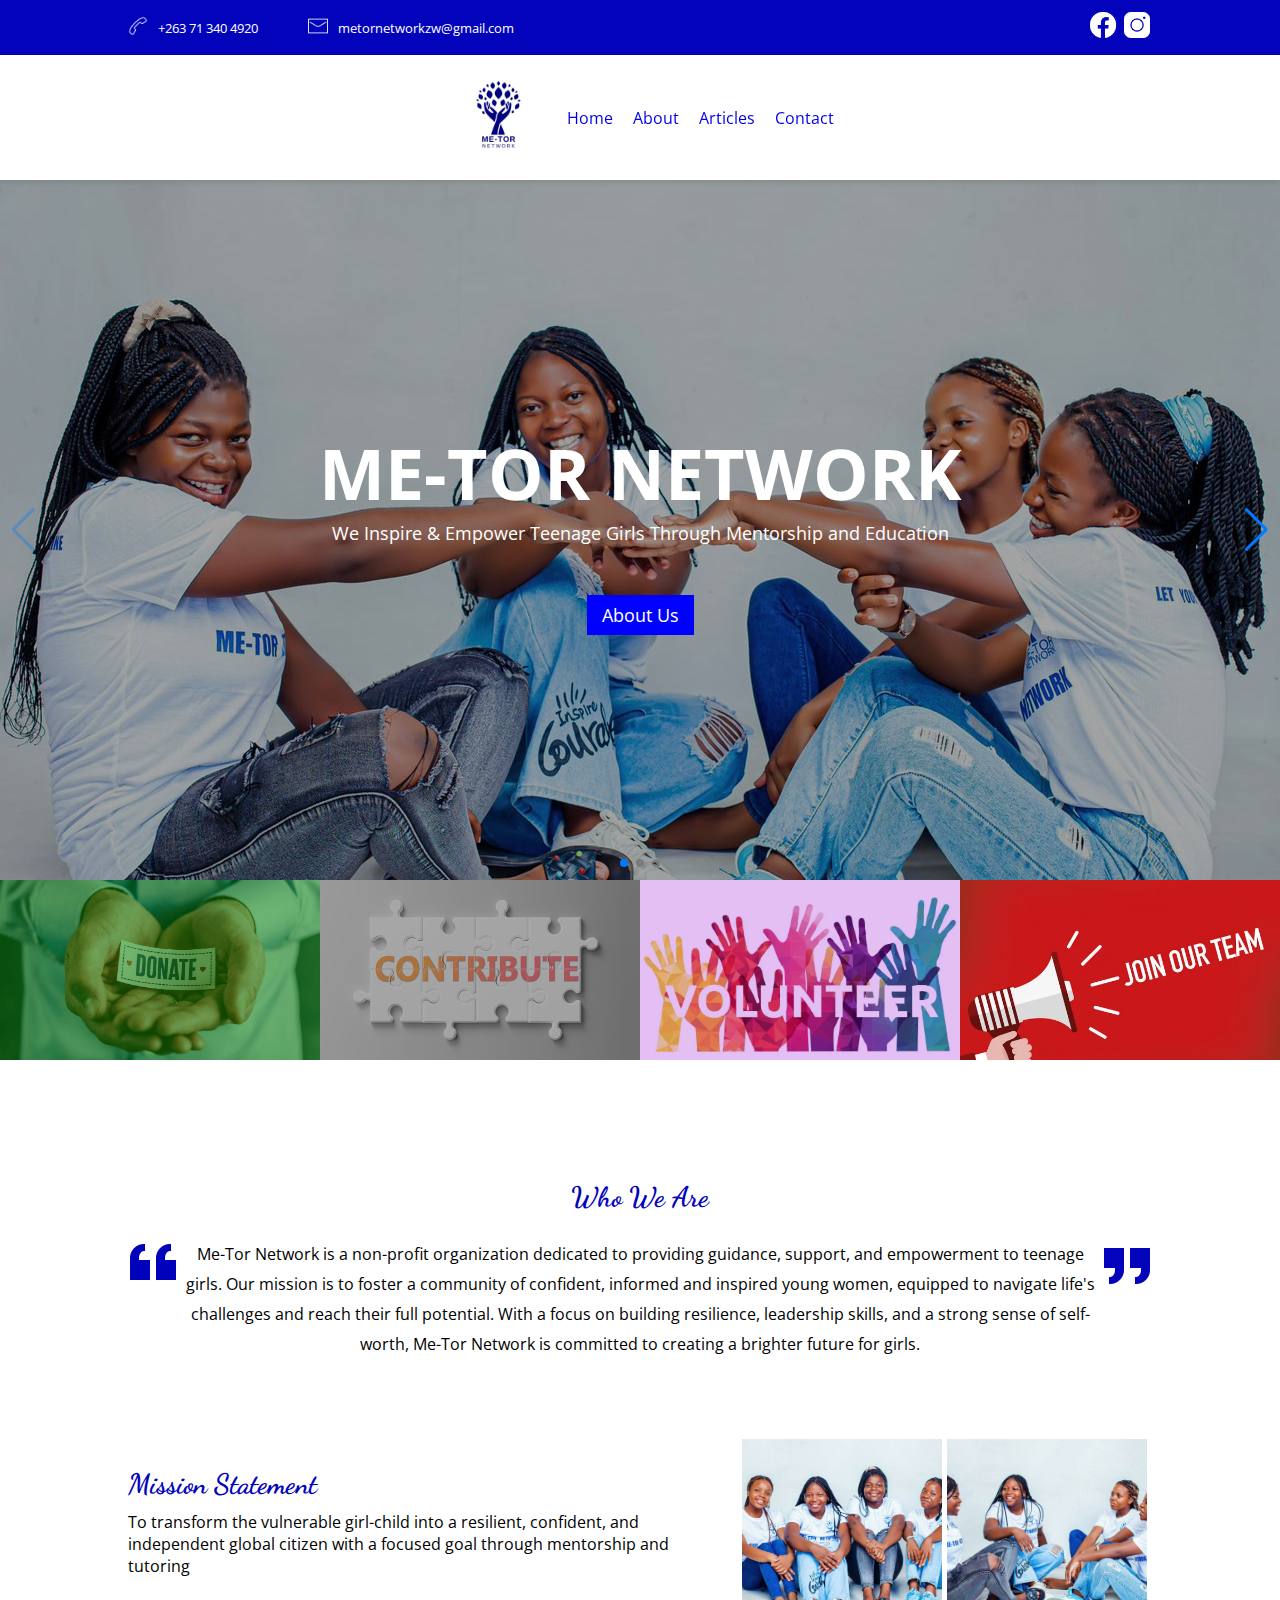
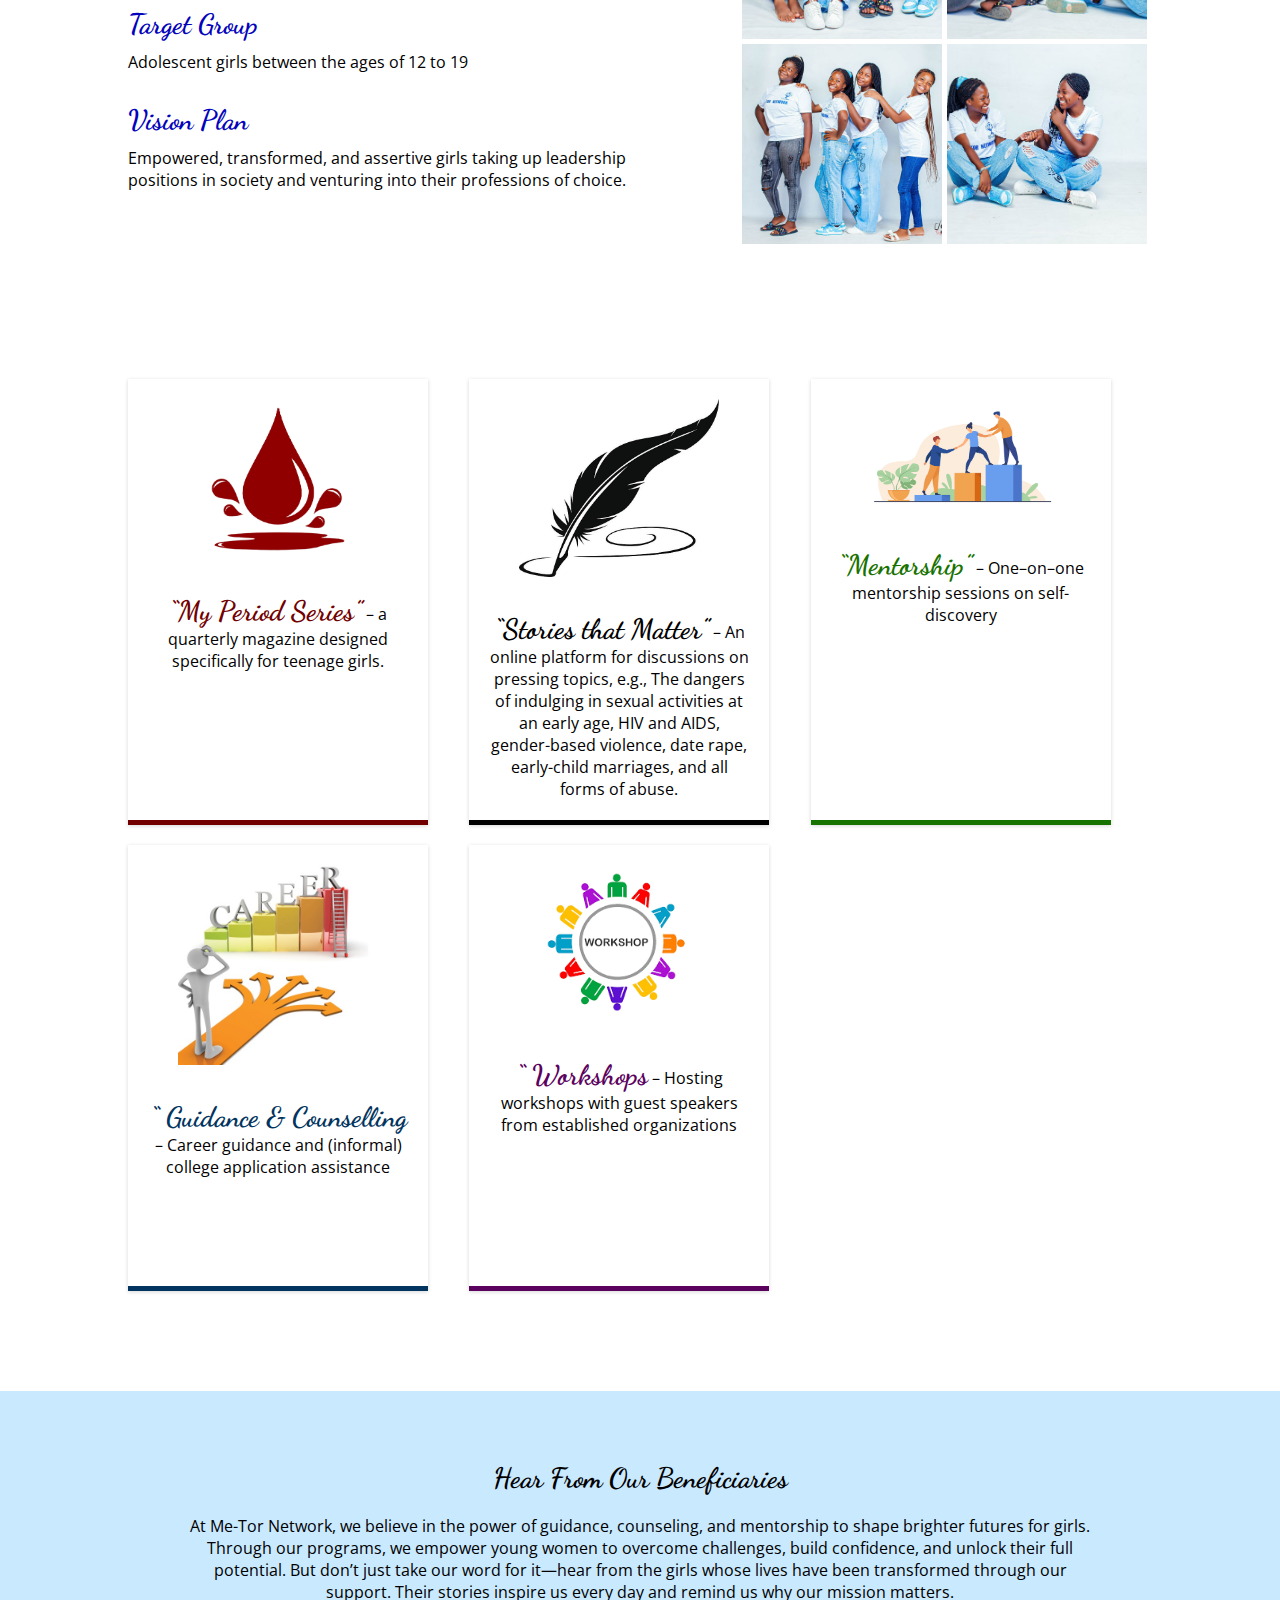
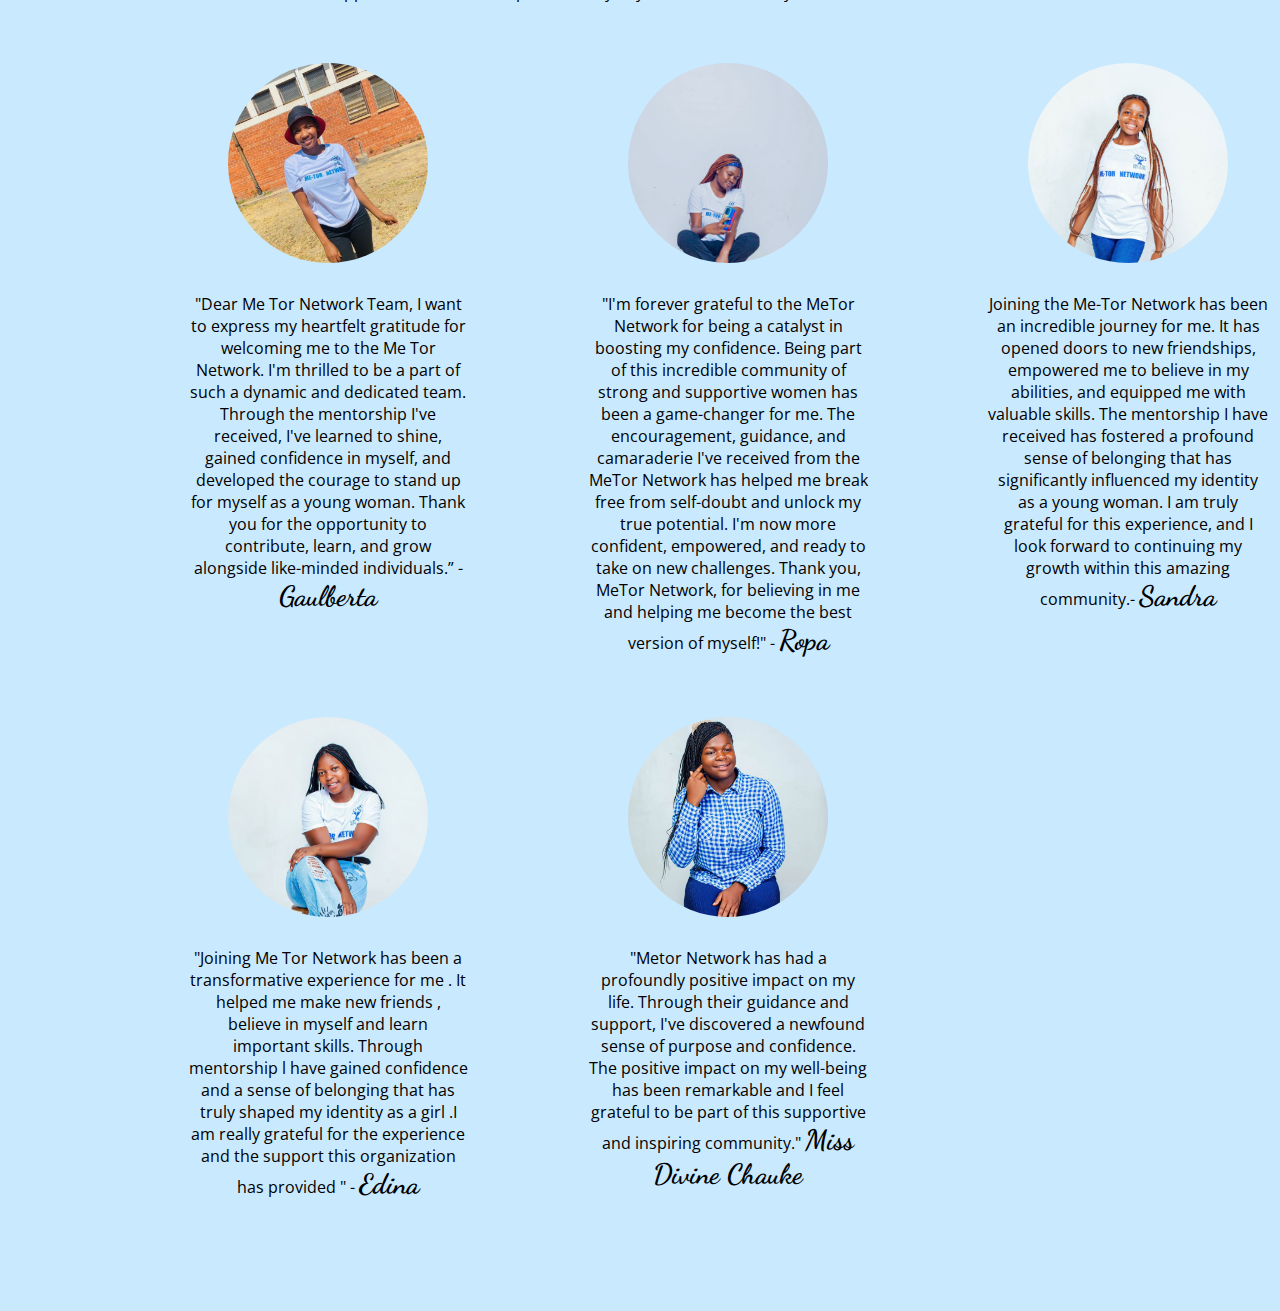
==== index.html @ 8245f542 "Add files via upload" ====
<!DOCTYPE html>
<html lang="en">
<head>
    <meta charset="UTF-8">
    <meta name="viewport" content="width=device-width, initial-scale=1.0">
    <title>Document</title>
    <link rel="stylesheet" href="./index.css">
    <link
    rel="stylesheet"
    href="https://cdnjs.cloudflare.com/ajax/libs/animate.css/4.1.1/animate.min.css"
  />
  <link rel="stylesheet" href="https://cdn.jsdelivr.net/npm/swiper@11/swiper-bundle.min.css" />

</head>
<body>
    <header>
        <div id="header-container">
            <div id="header-content">
                <div id="header-left">
                    <div class="phone">
                        <div class="phone-img">
                            <img src="./images/icons8-call-100.png" alt="">
                        </div>
                        <p>+263 71 340 4920</p>
                    </div>
                    <div class="mail">
                        <div class="mail-img">
                            <img src="./images/icons8-mail-100.png" alt="">
                        </div>
                        <p>metornetworkzw@gmail.com</p>
                    </div>
                </div>
                
                <div id="header-right">
                    <a href="https://www.facebook.com/profile.php?id=61562964012518&mibextid=LQQJ4d">
                        <img src="./images/icons8-facebook-100.png" alt="">
                    </a>
                    <a href="https://www.instagram.com/metornetworkzw?igsh=MTFlb2JseThpY2Nnbg%3D%3D&utm_source=qr">
                        <img src="./images//icons8-instagram-100.png" alt="">
                    </a>
                </div>
            </div>
        </div>
    </header>
    <nav>
        <div id="nav-container">
            <div id="nav-content">
                <a href="#" id="logo">
                    <img src="./images/logo.jpeg" alt="">
                </a>
                <ul id="nav-links">
                    <li>
                        <a href="#home">Home</a>
                    </li>
                    <li>
                        <a href="#about">About</a>
                    </li>
                    <li>
                        <a href="#">Articles</a>
                    </li>
                    <li>
                        <a href="#">Contact</a>
                    </li>
                </ul>
            </div>
        </div>
    </nav>
      <!-- Swiper -->
  <div class="swiper mySwiper">
    <div class="swiper-wrapper">
      <div class="swiper-slide">
        <div class="imm">
            <div class="overlay disp1">
                <h2 style=" color: #fff; font-size: 70px;">ME-TOR NETWORK</h2>
                <p style="color: #fff;">We Inspire & Empower Teenage Girls Through Mentorship and Education</p>
                <a href="#" style="padding: 8px 15px; background-color: blue; color: #fff; text-decoration: none; display: inline-block; margin-top: 50px;">About Us</a>
            </div>
        </div>
      </div>
      <div class="swiper-slide">
        <div class="imm">
            <div class="overlay disp2">
                <p style="color: #fff;">
                    <h2 style="font-size: 50px; color: #fff;">Inspiring, Empowering, and Supporting</h2>
                    <h2 style="font-size: 50px; color: #fff;">the girlchild’s dream</h2>
                </p>
            </div>
        </div>
      </div>
      <div class="swiper-slide">
        <div class="imm2">
            <div class="overlay disp1">
                <h2 style="color: #fff; font-size: 50px;">Let your inner girl SHINE!!!</h2>
            </div>
        </div>
      </div>
    </div>
    <div class="swiper-button-next"></div>
    <div class="swiper-button-prev"></div>
    <div class="swiper-pagination"></div>
  </div>
  <div id="key-menu" style="margin-bottom: 120px;">
    <div id="menu-cards">
        <div class="men-card card11">
            <div class="overlay2">
                
            </div>
        </div>
        <div class="men-card card12">
            <div class="overlay3">
                
            </div>
        </div>
        <div class="men-card card13">
            <div class="overlay4">
               
            </div>
        </div>
        <div class="men-card card14">
            <div class="overlay5">
                
            </div>
        </div>
    </div>
  </div>
  <section id="about" style="margin-bottom: 80px;">
    <div id="moto-content">
        <h2 class="de">Who We Are</h2>
        <div style="display: flex; ">
            <div>
                <img src="./images/icons8-quotes-100.png" alt="" style="width: 50px;">
            </div>
            <p>Me-Tor Network is a non-profit organization dedicated to providing guidance, support, and empowerment to teenage girls. Our mission is to foster a community of confident, informed and inspired young women, equipped to navigate life's challenges and reach their full potential. With a focus on building resilience, leadership skills, and a strong sense of self-worth, Me-Tor Network is committed to creating a brighter future for girls.</p>
            <div>
                <img src="./images/icons8-quotes-100 (1).png" alt="" style="width: 50px;">
            </div>
        </div>
        
    </div>
  </section>
  <section id="pillars">
    <div id="pillars-content">
        <div id="left-pillar" style="width: 55%;">
            <h2 class="de">Mission Statement</h2>
            <p>To transform the vulnerable girl-child into a resilient, confident, and independent global citizen with a focused goal through mentorship and tutoring</p>
            <h2 class="de">Target Group</h2>
            <p>Adolescent girls between the ages of 12 to 19</p>
            <h2 class="de">Vision Plan</h2>
            <p>Empowered, transformed, and assertive girls taking up leadership positions in society and venturing into their professions of choice.</p>
        </div>
        <div id="right-pillar" style="width: 40%;">
            <div class="grid-img">
                <div>
                    <img src="./images/grid1.jpeg" alt="">
                </div>
                <div>
                    <img src="./images/grid2.jpeg" alt="">
                </div>
                <div>
                    <img src="./images/grid3.jpeg" alt="">
                </div>
                <div>
                    <img src="./images/grid4.jpeg" alt="">
                </div>
            </div>
        </div>
    </div>
  </section>
  <section id="activities">
    <div id="activities-content">
        <div id="cards">
            <div class="card">
                <div class="card-img">
                    <img src="./images/blood-removebg-preview.png" alt="">
                </div>
                <p><span  style="color: rgb(114, 0, 0); font-weight: bolder;" class="de">“My Period Series”</span> – a quarterly magazine designed specifically for teenage girls.</p>
            </div>
            <div class="card card2">
                <div class="card-img">
                    <img src="./images/pen.jpg" alt="">
                </div>
                <p><span  style="color: rgb(0, 0, 0); font-weight: bolder;" class="de">“Stories that Matter”</span> – An online platform for discussions on pressing topics, e.g., The dangers of indulging in sexual activities at an early age, HIV and AIDS, gender-based violence, date rape, early-child marriages, and all forms of abuse.</p>
            </div>
            <div class="card card3">
                <div class="card-img">
                    <img src="./images/Mentorship.jpg" alt="">
                </div>
                <p><span  style="color: rgb(23, 114, 0); font-weight: bolder;" class="de">“Mentorship”</span> – One–on–one mentorship sessions on self-discovery</p>
            </div>
            <div class="card card4">
                <div class="card-img">
                    <img src="./images/guide.jpg" alt="">
                </div>
                <p><span  style="color: rgb(1, 52, 94); font-weight: bolder;" class="de">“ Guidance & Counselling</span> – Career guidance and (informal) college application assistance</p>
            </div>
            <div class="card card5">
                <div class="card-img">
                    <img src="./images/workshop.png" alt="">
                </div>
                <p><span  style="color: rgb(91, 1, 94); font-weight: bolder;" class="de">“ Workshops</span> – Hosting workshops with guest speakers from established organizations</p>
            </div>
        </div>
    </div>
  </section>
  <section id="testimonials">
    <div id="test-content">
        <h2 style="text-align: center; padding-bottom: 20px;" class="de">Hear From Our Beneficiaries</h2>
        <p style="text-align: center; width: 900px; margin: auto; margin-bottom: 60px;">At Me-Tor Network, we believe in the power of guidance, counseling, and mentorship to shape brighter futures for girls. Through our programs, we empower young women to overcome challenges, build confidence, and unlock their full potential. But don’t just take our word for it—hear from the girls whose lives have been transformed through our support. Their stories inspire us every day and remind us why our mission matters.</p>
        <div id="profiles">
            <div class="profile prof1">
                <div class="prof-img">
                    <img src="./images/Gaulberta.jpeg" alt="">
                </div>
                <p style="text-align: center;">
                    "Dear Me Tor Network Team,

I want to express my heartfelt gratitude for welcoming me to the Me Tor Network. I'm thrilled to be a part of such a dynamic and dedicated team.
Through the mentorship I've received, I've learned to shine, gained confidence in myself, and developed the courage to stand up for myself as a young woman.
Thank you for the opportunity to contribute, learn, and grow alongside like-minded individuals.” - <span class="de">Gaulberta</span>
                </p>
            </div>

            <div class="profile prof1">
                <div class="prof-img">
                    <img src="./images/ropa.jpeg" alt="">
                </div>
                <p style="text-align: center;">
                    "I'm forever grateful to the MeTor Network for being a catalyst in boosting my confidence. Being part of this incredible community of strong and supportive women has been a game-changer for me. The encouragement, guidance, and camaraderie I've received from the MeTor Network has helped me break free from self-doubt and unlock my true potential. I'm now more confident, empowered, and ready to take on new challenges. Thank you, MeTor Network, for believing in me and helping me become the best version of myself!" - <span class="de">Ropa</span>
                </p>
            </div>

            <div class="profile prof1">
                <div class="prof-img">
                    <img src="./images/sandra.jpeg" alt="">
                </div>
                <p style="text-align: center;">
                    Joining the Me-Tor Network has been an incredible journey for me. It has opened doors to new friendships, empowered me to believe in my abilities, and equipped me with valuable skills. The mentorship I have received has fostered a profound sense of belonging that has significantly influenced my identity as a young woman. I am truly grateful for this experience, and I look forward to continuing my growth within this amazing community.- <span class="de">Sandra</span>
                </p>
            </div>

            <div class="profile prof1">
                <div class="prof-img">
                    <img src="./images/Edina.jpeg" alt="">
                </div>
                <p style="text-align: center;">
                    "Joining Me Tor Network has been a transformative experience for me . It helped me make new friends , believe in myself and learn important skills. Through mentorship l have gained confidence and a sense of belonging that has truly shaped my identity as a girl  .I am really grateful for the experience  and the support this organization has provided " - <span class="de">Edina</span>
                </p>
            </div>

            <div class="profile prof1">
                <div class="prof-img">
                    <img src="./images/divine.jpeg" alt="">
                </div>
                <p style="text-align: center;">
                    "Metor Network has had a profoundly positive impact on my life. Through their guidance and support, I've discovered a newfound sense of purpose and confidence. The positive impact on my well-being has been remarkable and I feel grateful to be part of this supportive and inspiring community."

<span class="de">Miss Divine Chauke</span>
                </p>
            </div>
        </div>
    </div>
  </section>
  <!-- Swiper JS -->
  <script src="https://cdn.jsdelivr.net/npm/swiper@11/swiper-bundle.min.js"></script>

  <!-- Initialize Swiper -->
  <script>
    var swiper = new Swiper(".mySwiper", {
      spaceBetween: 30,
      centeredSlides: true,
      autoplay: {
        delay: 2500,
        disableOnInteraction: false,
      },
      pagination: {
        el: ".swiper-pagination",
        clickable: true,
      },
      navigation: {
        nextEl: ".swiper-button-next",
        prevEl: ".swiper-button-prev",
      },
    });
  </script>
</body>
</html>
---- index.css ----
@import url('https://fonts.googleapis.com/css2?family=Noto+Serif:ital,wght@0,100..900;1,100..900&display=swap');
@import url('https://fonts.googleapis.com/css2?family=Open+Sans:ital,wght@0,300..800;1,300..800&display=swap');
@import url('https://fonts.googleapis.com/css2?family=Dancing+Script:wght@400..700&display=swap');
* {
    margin: 0px;
    padding: 0px;
    box-sizing: border-box;
    font-family: "Open Sans", serif;
    scroll-behavior: smooth;
}

nav {
    position: sticky;
    top: 0;
    width: 100%;
    background: white; /* Ensure visibility */
    padding: 10px 0;
    z-index: 1000; /* Keeps it above other elements */
    box-shadow: 0 2px 5px rgba(0, 0, 0, 0.1); /* Optional: Adds a slight shadow */
}

#nav-container {
    max-width: 80vw;
    margin: auto;
}

#nav-content {
    display: flex;
    justify-content: center;
    align-items: center;
}

#logo img {
    width: 100px;
}

#nav-links {
    display: flex;
    align-items: center;
    list-style: none;
}

#nav-links li a {
    margin-left: 20px;
    text-decoration: none;
    font-size: 16px;
}

header {
    background-color: rgb(3, 3, 187);
}

#header-container {
    max-width: 80vw;
    margin: auto;
    padding: 10px 0px;
}

.phone-img img, .mail .mail-img img {
    width: 20px;
    margin-right: 10px;
}

#header-content .phone,
#header-content .mail {
    display: flex;
    align-items: center;
    justify-content: center;
    color: #fff;
    margin-right: 50px;
    font-size: 13px;
}

#header-content {
    display: flex;
    justify-content: space-between;
    align-items: center;
}

#header-left {
    display: flex;
    align-items: center;
}

#header-right img {
    width: 30px;
}

.swiper {
      width: 100%;
      height: 100%;
    }

    .swiper-slide {
      text-align: center;
      font-size: 18px;
      background: #fff;
      display: flex;
      justify-content: center;
      align-items: center;
    }

    .swiper-slide .imm {
      display: block;
      width: 100vw;
      height: 700px;
      background: url(./images/back.jpeg);
    }

    .swiper-slide .imm2 {
        display: block;
        width: 100vw;
        height: 700px;
        background: url(./images/back3.jpeg);
        background-position: center center;
        background-size: cover;
      }    


    .overlay{
        background-color: rgba(0, 0, 0, 0.356);
        height: 100%;
        width: 100%;
    }

    .disp1{
        display: flex;
        justify-content: center;
        align-items: center;
        flex-direction: column;
    }

    .disp2{
        display: flex;
        flex-direction: column;
        align-items: center;
        justify-content: center;
    }

    #moto-content{
        max-width: 80vw;
        margin: auto;
    }

    #moto-content h2{
        text-align: center;
        padding-bottom: 25px;
        color: rgb(3, 3, 187);
    }

    #moto-content p{
        text-align: center;
        line-height: 30px;
    }

    .lpc1{
        display: flex;
        flex-direction: column;
    }

    .lpc11{
        display: flex;
        align-items: center;
        margin-bottom: 15px;   
    }

    .lpc11 p{
        box-shadow: rgba(0, 0, 0, 0.16) 0px 3px 6px, rgba(0, 0, 0, 0.23) 0px 3px 6px;
        background-color: #eeeeee;
        padding: 8px 10px;
    }

    .padd-right{
        margin-right: 10px;
    }

#pillars-content{
    display: flex;
    justify-content: space-between;
    align-items: center;
}

#pillars{
    max-width: 80vw;
    margin: auto;
    margin-bottom: 130px;
}

.grid-img{
    display: grid;
    grid-template-columns: repeat(2, 1fr);
    grid-template-rows: repeat(2, 1fr);
    grid-column-gap: 0px;
    grid-row-gap: 0px;
}

.grid-img img{
    width: 200px;
    height: 200px;
    object-fit: cover;
}

#left-pillar h2{
    padding-bottom: 10px;
    color: rgb(3, 3, 187);;
}

#left-pillar p{
    margin-bottom: 30px;
}

#cards{
    display: grid;
    grid-template-columns: repeat(3, 1fr);
    grid-template-rows: repeat(2, 1fr);
    grid-column-gap: 0px;
    grid-row-gap: 20px;
}

.card{
    box-shadow: rgba(0, 0, 0, 0.16) 0px 1px 4px;
    width: 300px;
    padding: 20px;
    display: flex;
    flex-direction: column;
   
    align-items: center;
    border-bottom: solid 5px rgb(114, 0, 0);
}

.card2{
    border-bottom: solid 5px rgb(0, 0, 0);
}

.card3{
    border-bottom: solid 5px rgb(23, 114, 0);
}

.card4{
    border-bottom: solid 5px rgb(1, 52, 94);
}

.card5{
    border-bottom: solid 5px  rgb(91, 1, 94);
}
.card p{
    text-align: center;
}

.card-img{
    margin-bottom: 30px;
}

.card-img img{
    width: 200px;
}

#activities-content{
    max-width: 80vw;
    margin: auto;
    margin-bottom: 30px;
}

.men-card{
background-color: red;
width: 350px;
height:180px;
}

#menu-cards{
display: flex;
}

.overlay2,
.overlay3,
.overlay4,
.overlay5{
    width: 100%;
    height: 100%;
}

.overlay2{
background-color: rgba(0, 128, 0, 0.541);
padding: 20px;
}

.overlay3{
background-color: rgba(95, 95, 95, 0.541);
padding: 20px;
}

.overlay4{
background-color: rgba(149, 9, 214, 0.26);
padding: 20px;
}

.card11{
background: url(./images/donate.jpg);
background-position: center center;
background-size: cover;
}

.card12{
background: url(./images/contribute.jpg);
background-position: center center;
background-size: cover;
}

.card13{
background: url(./images/volunteer.png);
background-position: center center;
background-size: cover;
}

.card14{
background: url(./images/join.jpg);
background-position: center center;
background-size: cover;
}

#activities{
    margin-bottom: 100px;
}

#test-content{
    max-width: 80vw;
    margin: auto;
}

#testimonials{
    background-color: rgba(0, 153, 255, 0.212);
    padding-top: 70px;
}

#profiles{
    display: grid;
    grid-template-columns: repeat(3, 1fr);
    grid-template-rows: repeat(2, 1fr);
    grid-column-gap: 0px;
    grid-row-gap: 60px;
}

.profile{
    width: 400px;
    display: flex;
    flex-direction: column;
    align-items: center;
}

.profile p{
    width: 280px;
}

.profile .prof-img{
    width: 300px;
    display: flex;
    justify-content: center;
    margin-bottom: 30px;
}

.profile .prof-img img{
    width: 200px;
    height: 200px;
    border-radius: 50%;
    object-fit: cover;
}

.de{
    font-family: "Dancing Script", cursive;
    font-size: 28px;
    font-weight: bold;
}
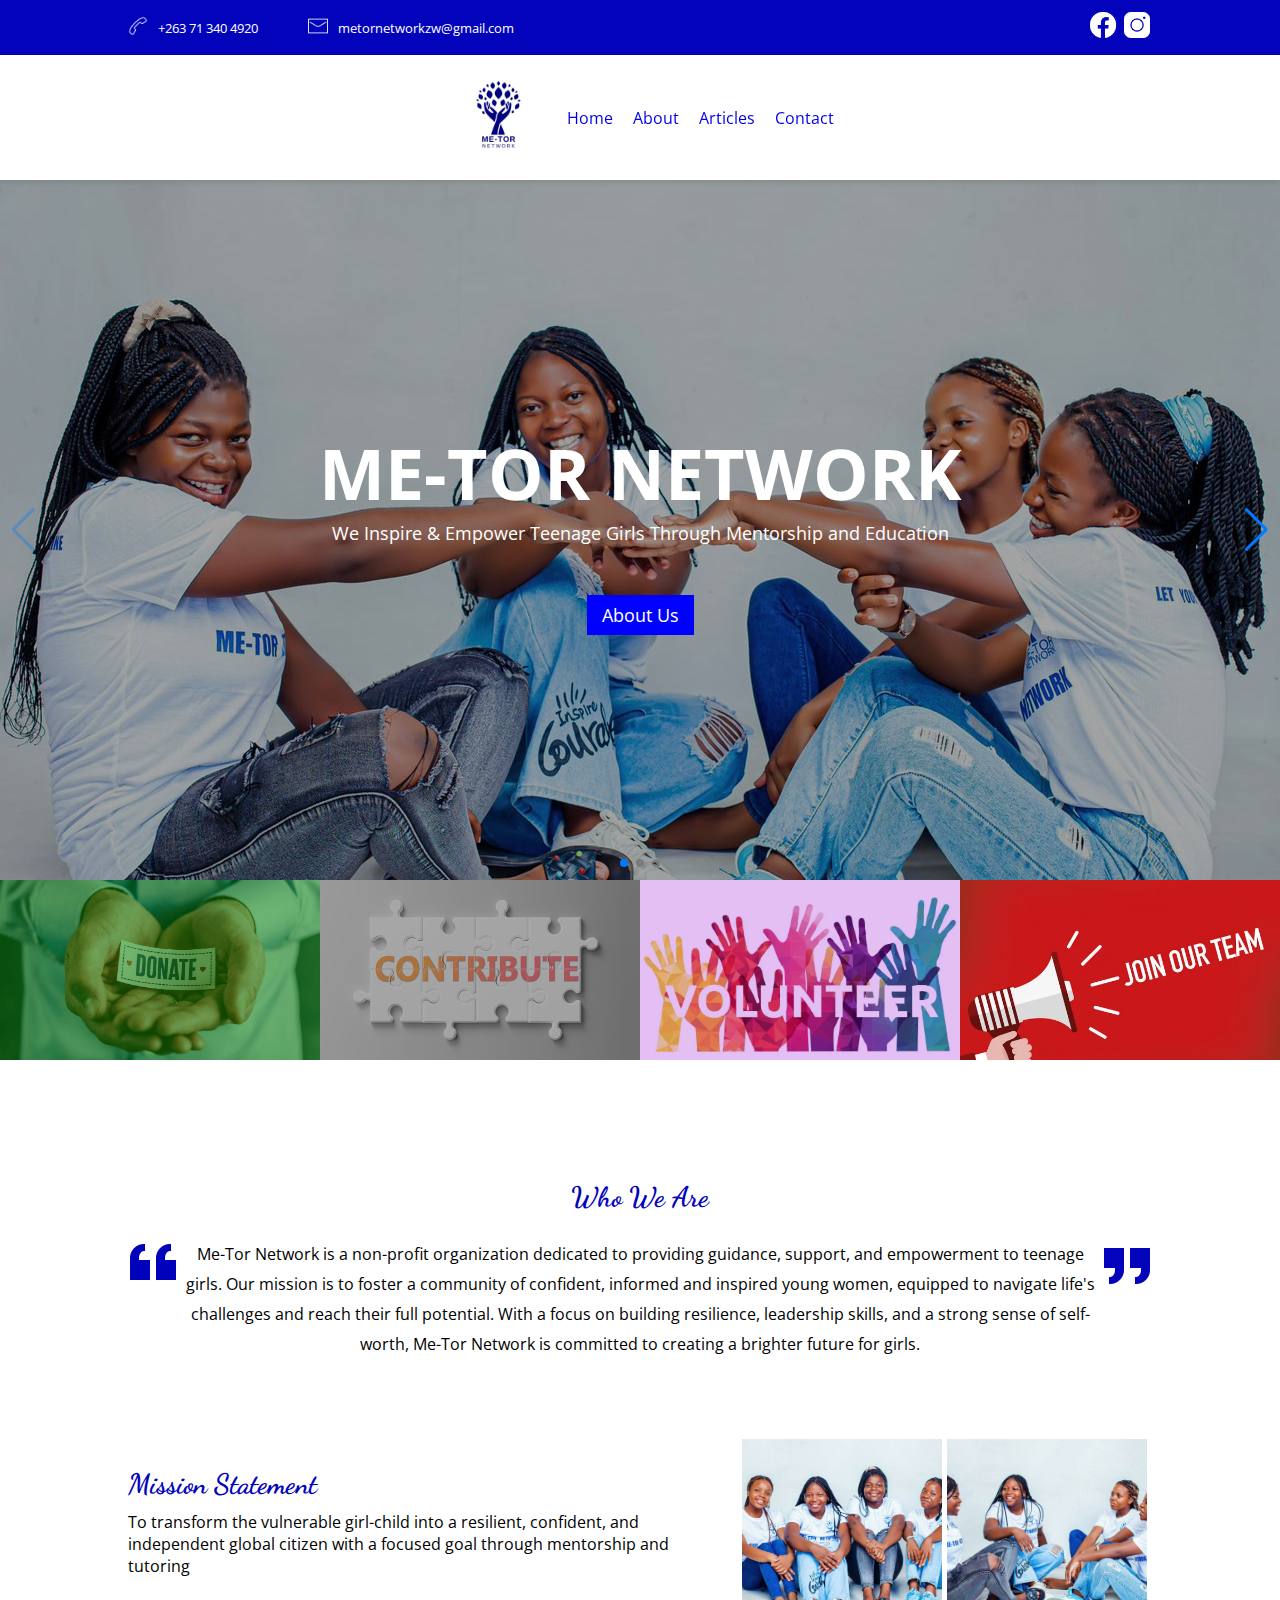
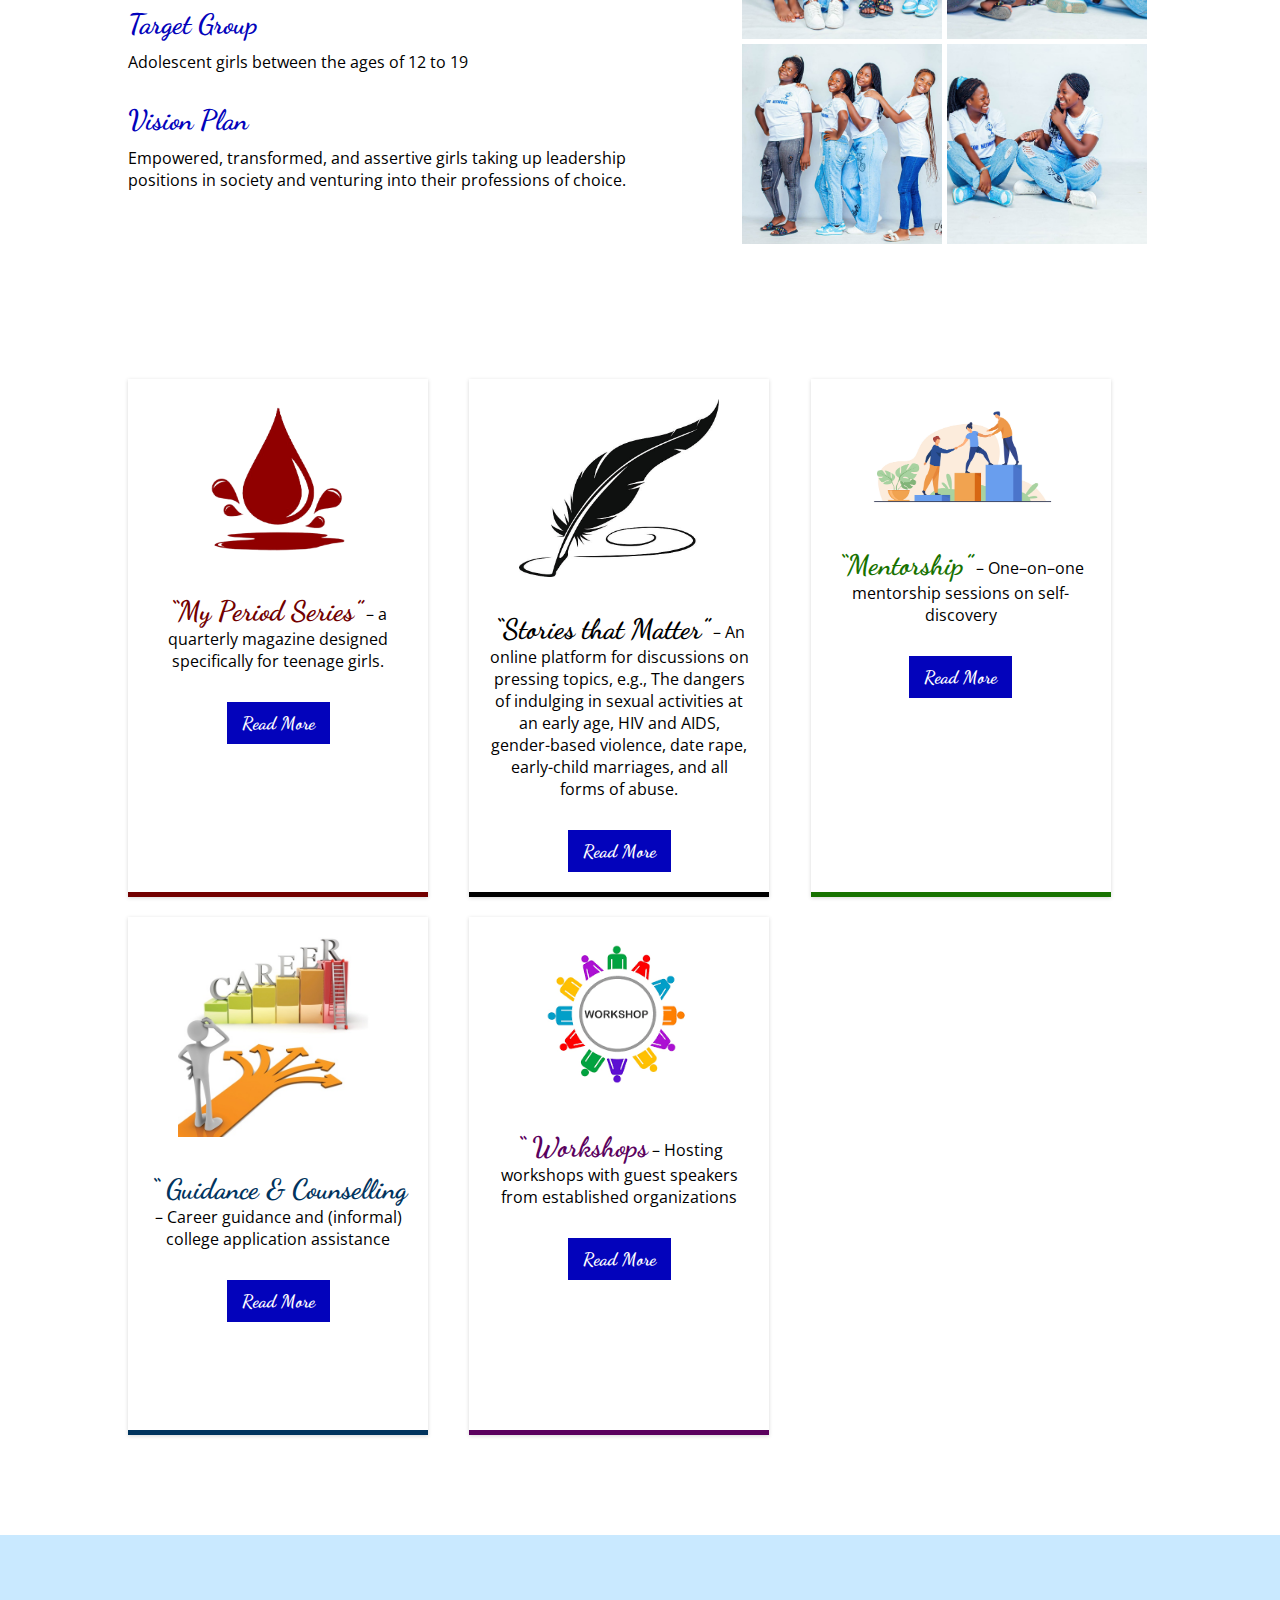
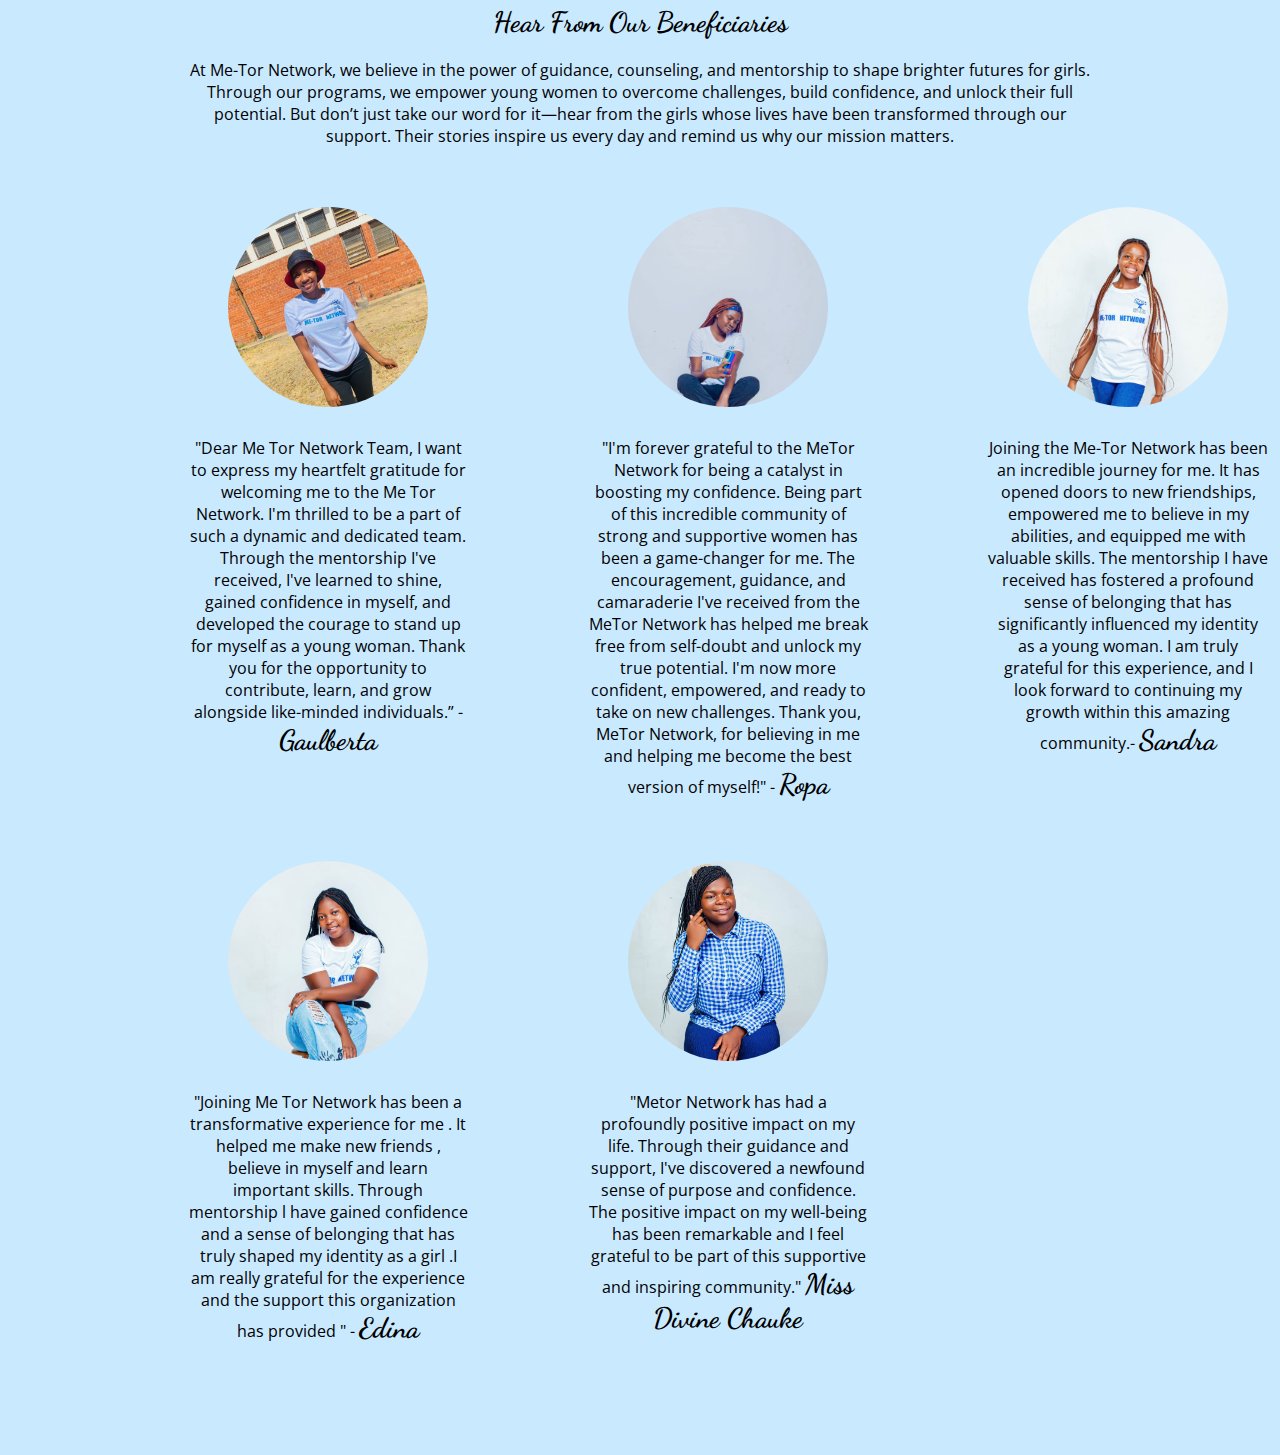
==== commit d255e300: "Update index.html" ====
--- a/index.html
+++ b/index.html
@@ -174,30 +174,45 @@
                     <img src="./images/blood-removebg-preview.png" alt="">
                 </div>
                 <p><span  style="color: rgb(114, 0, 0); font-weight: bolder;" class="de">“My Period Series”</span> – a quarterly magazine designed specifically for teenage girls.</p>
+                <div class="btn">
+                    <a href="./period_series.html" target="_blank" style="display: inline-block; padding: 10px 15px; text-decoration: none; background-color: rgb(3, 3, 187);">Read More</a>
+                </div>
             </div>
             <div class="card card2">
                 <div class="card-img">
                     <img src="./images/pen.jpg" alt="">
                 </div>
                 <p><span  style="color: rgb(0, 0, 0); font-weight: bolder;" class="de">“Stories that Matter”</span> – An online platform for discussions on pressing topics, e.g., The dangers of indulging in sexual activities at an early age, HIV and AIDS, gender-based violence, date rape, early-child marriages, and all forms of abuse.</p>
+                <div class="btn">
+                    <a href="#" style="display: inline-block; padding: 10px 15px; text-decoration: none; background-color: rgb(3, 3, 187);">Read More</a>
+                </div>
             </div>
             <div class="card card3">
                 <div class="card-img">
                     <img src="./images/Mentorship.jpg" alt="">
                 </div>
                 <p><span  style="color: rgb(23, 114, 0); font-weight: bolder;" class="de">“Mentorship”</span> – One–on–one mentorship sessions on self-discovery</p>
+                <div class="btn">
+                    <a href="#" style="display: inline-block; padding: 10px 15px; text-decoration: none; background-color: rgb(3, 3, 187);">Read More</a>
+                </div>
             </div>
             <div class="card card4">
                 <div class="card-img">
                     <img src="./images/guide.jpg" alt="">
                 </div>
                 <p><span  style="color: rgb(1, 52, 94); font-weight: bolder;" class="de">“ Guidance & Counselling</span> – Career guidance and (informal) college application assistance</p>
+                <div class="btn">
+                    <a href="#" style="display: inline-block; padding: 10px 15px; text-decoration: none; background-color: rgb(3, 3, 187);">Read More</a>
+                </div>
             </div>
             <div class="card card5">
                 <div class="card-img">
                     <img src="./images/workshop.png" alt="">
                 </div>
                 <p><span  style="color: rgb(91, 1, 94); font-weight: bolder;" class="de">“ Workshops</span> – Hosting workshops with guest speakers from established organizations</p>
+                <div class="btn">
+                    <a href="#" style="display: inline-block; padding: 10px 15px; text-decoration: none; background-color: rgb(3, 3, 187);">Read More</a>
+                </div>
             </div>
         </div>
     </div>
@@ -283,4 +298,4 @@
     });
   </script>
 </body>
-</html>+</html>
--- a/index.css
+++ b/index.css
@@ -370,3 +370,87 @@
     font-size: 28px;
     font-weight: bold;
 }
+
+.btn a{
+    font-family: "Dancing Script", cursive;
+    font-size: 18px;
+    font-weight: bold;
+    color: #fff;
+    margin-top: 30px;
+}
+
+#back2{
+    background: url(./images/back.jpeg);
+    height: 550px;
+    background-position: center center;
+    background-size: cover;
+    margin-bottom: 80px;
+}
+
+#back2-content{
+    height: 100%;
+    width: 100%;
+}
+
+#back2-content #back2-overlay{
+    height: 100%;
+    width: 100%;
+    background-color: rgba(0, 0, 0, 0.356);
+    display: flex;
+    justify-content: center;
+    align-items: center;
+    flex-direction: column;
+}
+
+#back2-content #back2-overlay h2{
+    color: #fff;
+    font-size: 70px;
+}
+
+#back2-content #back2-overlay p{
+color: #fff;
+}
+
+#links{
+    margin-bottom: 70px;
+}
+
+#links-container{
+    max-width: 85vw;
+    margin: auto;
+}
+
+#links-content{
+    display: flex;
+    justify-content: space-between;
+    align-items: center;
+}
+
+#links-header-right a img{
+    width: 30px;
+}
+
+#article-content{
+    max-width: 85vw;
+    margin: auto;
+}
+
+#article-content p img{
+    width: 200px;
+}
+
+#article-content ul li{
+    list-style: none;
+    display: flex;
+    align-items: center;
+    padding-bottom: 15px;
+}
+
+#article-content ul li ion-icon{
+    margin-right: 10px;
+    font-size: 30px;
+}
+
+#article-content ul li .red{
+    color: rgb(114, 0, 0);
+}
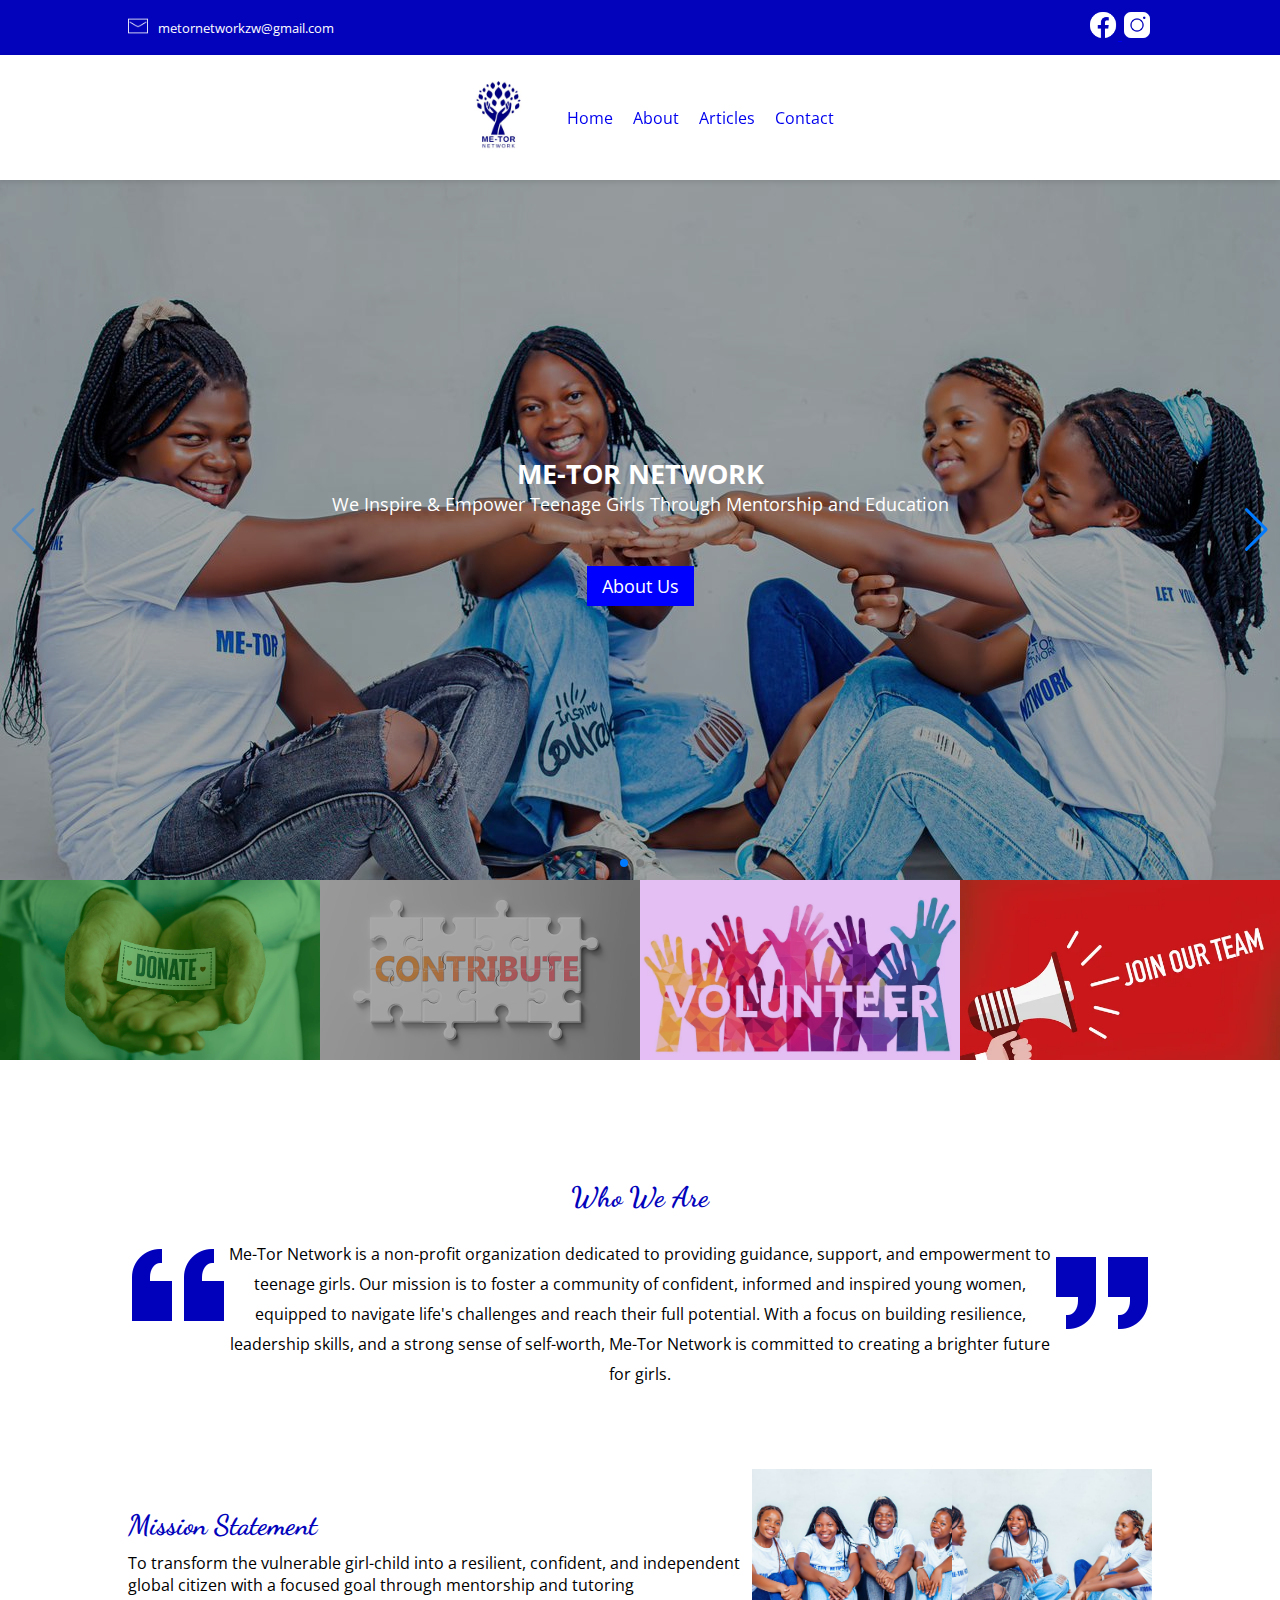
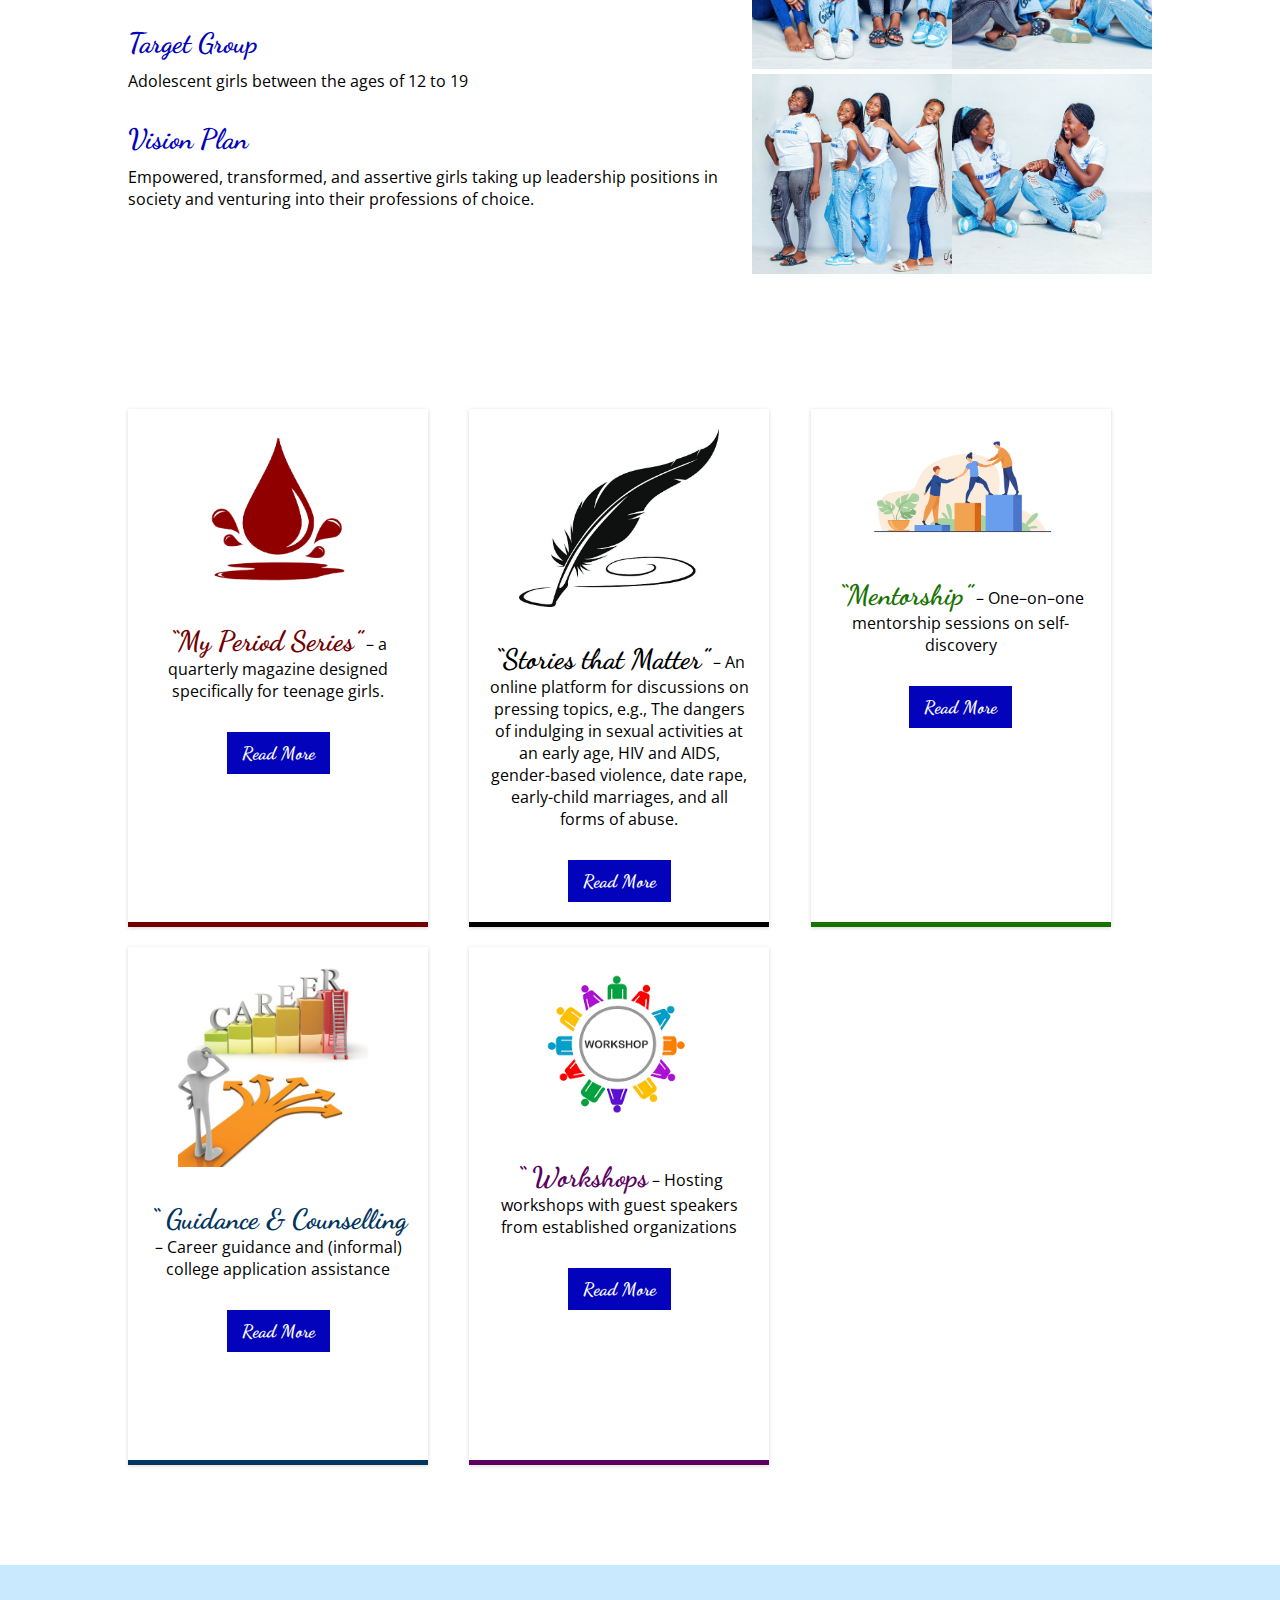
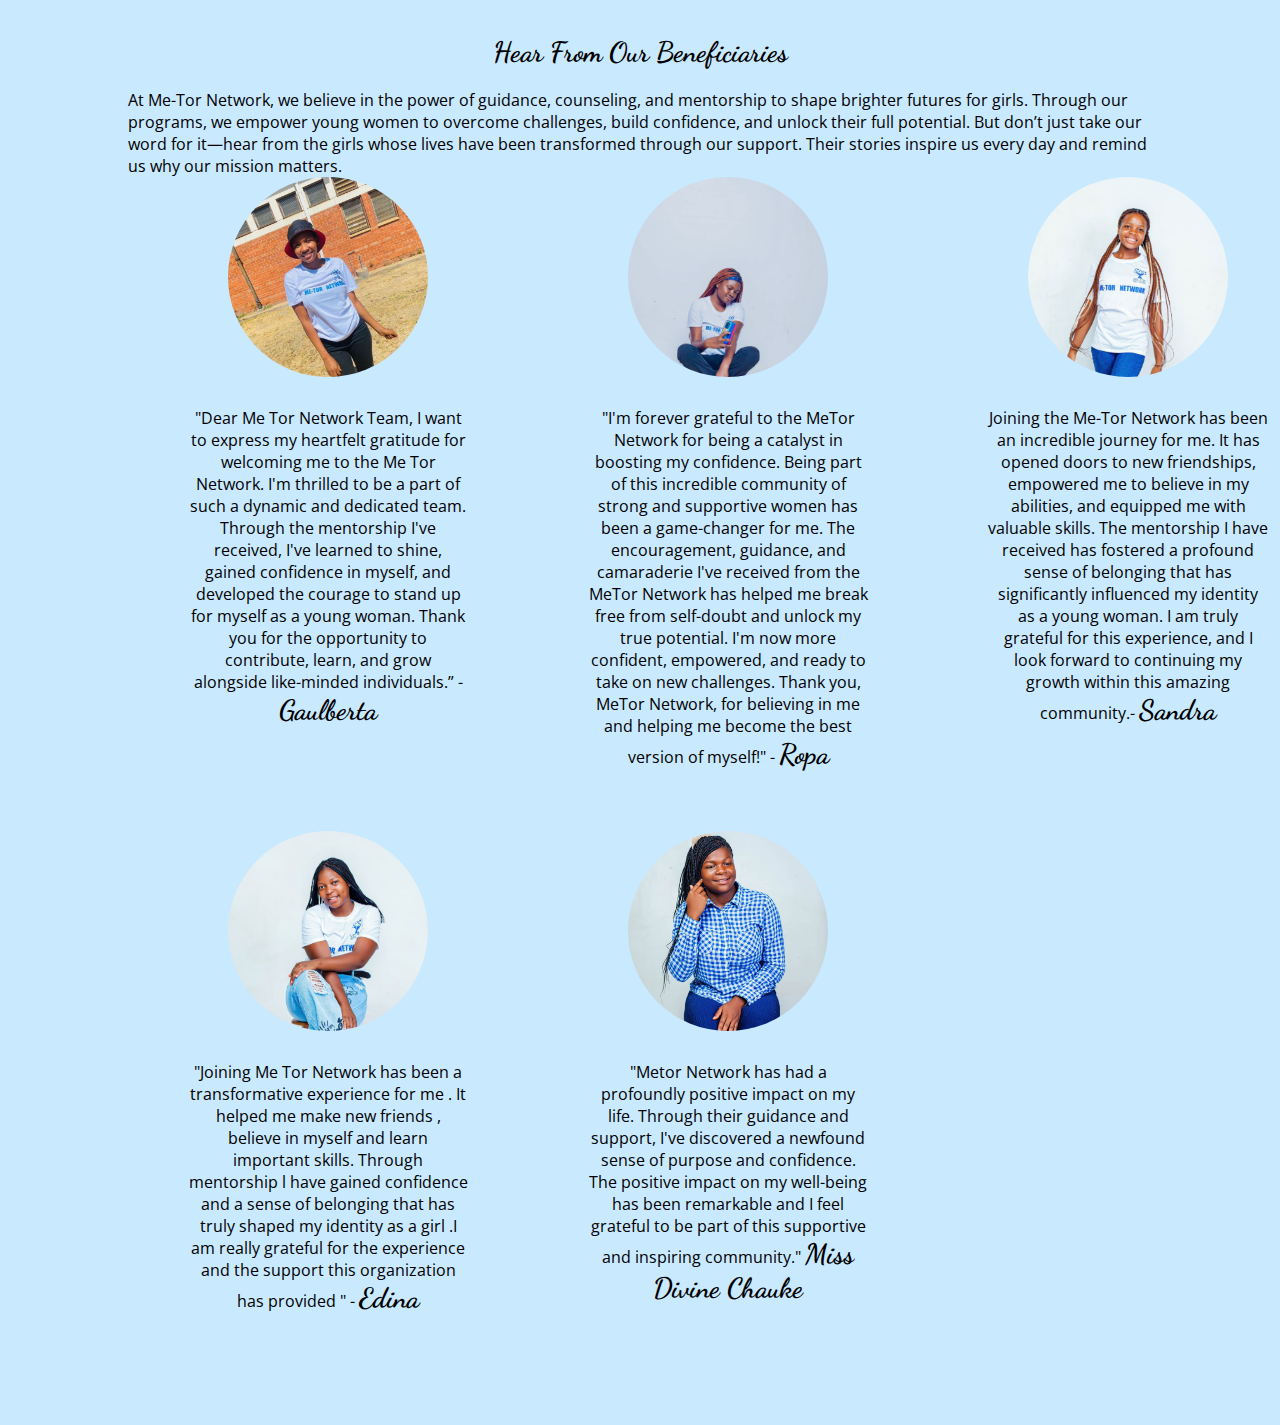
==== commit 1e1acaae: "Update index.html" ====
--- a/index.html
+++ b/index.html
@@ -17,12 +17,7 @@
         <div id="header-container">
             <div id="header-content">
                 <div id="header-left">
-                    <div class="phone">
-                        <div class="phone-img">
-                            <img src="./images/icons8-call-100.png" alt="">
-                        </div>
-                        <p>+263 71 340 4920</p>
-                    </div>
+                    
                     <div class="mail">
                         <div class="mail-img">
                             <img src="./images/icons8-mail-100.png" alt="">
@@ -71,8 +66,8 @@
       <div class="swiper-slide">
         <div class="imm">
             <div class="overlay disp1">
-                <h2 style=" color: #fff; font-size: 70px;">ME-TOR NETWORK</h2>
-                <p style="color: #fff;">We Inspire & Empower Teenage Girls Through Mentorship and Education</p>
+                <h2 style=" color: #fff;" class="main-h">ME-TOR NETWORK</h2>
+                <p style="color: #fff;" class="main-p">We Inspire & Empower Teenage Girls Through Mentorship and Education</p>
                 <a href="#" style="padding: 8px 15px; background-color: blue; color: #fff; text-decoration: none; display: inline-block; margin-top: 50px;">About Us</a>
             </div>
         </div>
@@ -81,8 +76,8 @@
         <div class="imm">
             <div class="overlay disp2">
                 <p style="color: #fff;">
-                    <h2 style="font-size: 50px; color: #fff;">Inspiring, Empowering, and Supporting</h2>
-                    <h2 style="font-size: 50px; color: #fff;">the girlchild’s dream</h2>
+                    <h2 style=" color: #fff;" class="main-h">Inspiring, Empowering, and Supporting</h2>
+                    <h2 style=" color: #fff;" class="main-h">the girlchild’s dream</h2>
                 </p>
             </div>
         </div>
@@ -90,7 +85,7 @@
       <div class="swiper-slide">
         <div class="imm2">
             <div class="overlay disp1">
-                <h2 style="color: #fff; font-size: 50px;">Let your inner girl SHINE!!!</h2>
+                <h2 style="color: #fff;" class="main-h">Let your inner girl SHINE!!!</h2>
             </div>
         </div>
       </div>
@@ -99,7 +94,7 @@
     <div class="swiper-button-prev"></div>
     <div class="swiper-pagination"></div>
   </div>
-  <div id="key-menu" style="margin-bottom: 120px;">
+  <div id="key-menu"  style="margin-bottom: 120px;">
     <div id="menu-cards">
         <div class="men-card card11">
             <div class="overlay2">
@@ -127,12 +122,12 @@
     <div id="moto-content">
         <h2 class="de">Who We Are</h2>
         <div style="display: flex; ">
-            <div>
-                <img src="./images/icons8-quotes-100.png" alt="" style="width: 50px;">
+            <div class="abt-img">
+                <img src="./images/icons8-quotes-100.png" alt="">
             </div>
             <p>Me-Tor Network is a non-profit organization dedicated to providing guidance, support, and empowerment to teenage girls. Our mission is to foster a community of confident, informed and inspired young women, equipped to navigate life's challenges and reach their full potential. With a focus on building resilience, leadership skills, and a strong sense of self-worth, Me-Tor Network is committed to creating a brighter future for girls.</p>
-            <div>
-                <img src="./images/icons8-quotes-100 (1).png" alt="" style="width: 50px;">
+            <div class="abt-img">
+                <img src="./images/icons8-quotes-100 (1).png" alt="">
             </div>
         </div>
         
@@ -140,7 +135,7 @@
   </section>
   <section id="pillars">
     <div id="pillars-content">
-        <div id="left-pillar" style="width: 55%;">
+        <div id="left-pillar">
             <h2 class="de">Mission Statement</h2>
             <p>To transform the vulnerable girl-child into a resilient, confident, and independent global citizen with a focused goal through mentorship and tutoring</p>
             <h2 class="de">Target Group</h2>
@@ -148,7 +143,7 @@
             <h2 class="de">Vision Plan</h2>
             <p>Empowered, transformed, and assertive girls taking up leadership positions in society and venturing into their professions of choice.</p>
         </div>
-        <div id="right-pillar" style="width: 40%;">
+        <div id="right-pillar">
             <div class="grid-img">
                 <div>
                     <img src="./images/grid1.jpeg" alt="">
@@ -220,7 +215,7 @@
   <section id="testimonials">
     <div id="test-content">
         <h2 style="text-align: center; padding-bottom: 20px;" class="de">Hear From Our Beneficiaries</h2>
-        <p style="text-align: center; width: 900px; margin: auto; margin-bottom: 60px;">At Me-Tor Network, we believe in the power of guidance, counseling, and mentorship to shape brighter futures for girls. Through our programs, we empower young women to overcome challenges, build confidence, and unlock their full potential. But don’t just take our word for it—hear from the girls whose lives have been transformed through our support. Their stories inspire us every day and remind us why our mission matters.</p>
+        <p class="ben-p">At Me-Tor Network, we believe in the power of guidance, counseling, and mentorship to shape brighter futures for girls. Through our programs, we empower young women to overcome challenges, build confidence, and unlock their full potential. But don’t just take our word for it—hear from the girls whose lives have been transformed through our support. Their stories inspire us every day and remind us why our mission matters.</p>
         <div id="profiles">
             <div class="profile prof1">
                 <div class="prof-img">
